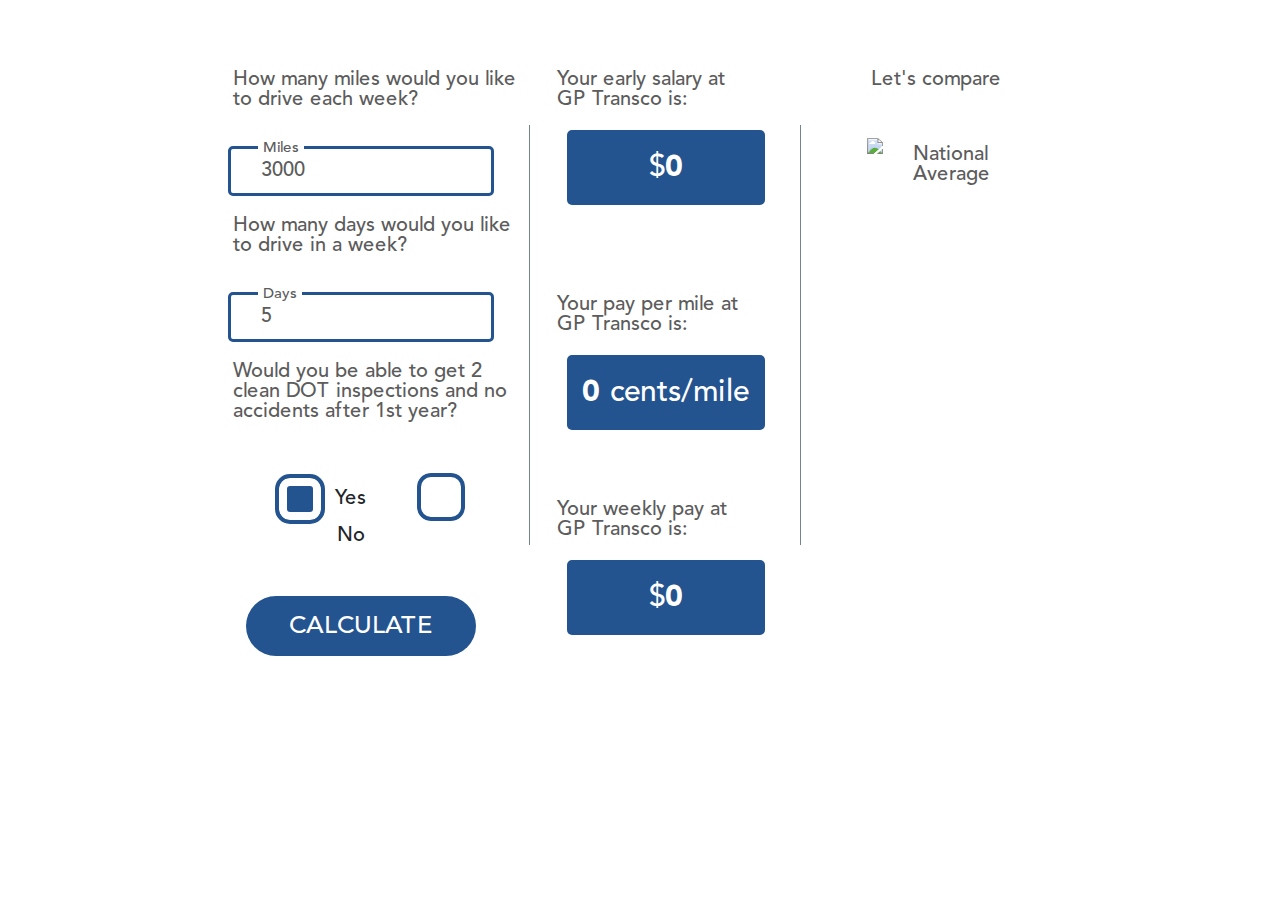
==== index.html @ 6103c7bd "added tracking source" ====
<!DOCTYPE html>
  <html>

  <head>
    <meta name="viewport" content="width=device-width, initial-scale=1, maximum-scale=2.0, user-scalable=no">
    <script type="text/javascript" src="https://www.gstatic.com/charts/loader.js"></script>
    <link rel="stylesheet" type="text/css" href="style.css" />
    <link rel="stylesheet" type="text/css" href="bootstrap.css" />
    <link rel="stylesheet" type="text/css" href="reset.css" />
    <script src="https://ajax.googleapis.com/ajax/libs/jquery/3.3.1/jquery.min.js"></script>
    <script type="text/javascript" src="script.js"></script>
    <script type="text/javascript" src="GoogleTag.js"></script>
    <script async src="https://www.googletagmanager.com/gtag/js?id=UA-136108668-1"></script>
<script>
(function(w,d,s,l,i){w[l]=w[l]||[];w[l].push({'gtm.start':
new Date().getTime(),event:'gtm.js'});var f=d.getElementsByTagName(s)[0],
j=d.createElement(s),dl=l!='dataLayer'?'&l='+l:'';j.async=true;j.src=
'https://www.googletagmanager.com/gtm.js?id='+i+dl;f.parentNode.insertBefore(j,f);
})(window,document,'script','dataLayer','GTM-P32CP8P');




</script>

    <script>
      window.dataLayer = window.dataLayer || [];
      function gtag(){dataLayer.push(arguments);}
      gtag('js', new Date());

      gtag('config', 'UA-136108668-1');
    </script>







  </head>

  <body onload="check(); return false;">
    <noscript><iframe src="https://www.googletagmanager.com/ns.html?id=GTM-P32CP8P"
    height="0" width="0" style="display:none;visibility:hidden"></iframe></noscript>

    <div class="container">
      <div class="zoomAll">
        <div class="row flex-wrap flex-md-nowrap">
          <div class=" col-lg-4 ">
            <div class="mid">
              <div id="driveMiles" class="textPD row  justify-content-center textMargin2 ">How many miles would you like to drive each week?</div>
              <span class="milesLabel selectTextColor   justify-content-center">
                Miles</span>
              <div class="row  justify-content-center ">
                <input type="number" name="miles-input" id="miles" value="3000" />
              </div>
              <div id="hide" class="" role="alert">
                Please enter valid number between 2000 and 3300
                <!-- error message text -->
              </div>



              <div class="textPD row  justify-content-center textMargin2 tM" >How many days would you like to drive in a week? </div>

              <span class="selectInput selectTextColor selectText ">
                Days</span>
              <div class="row  justify-content-center ">
                <select name="radio-button" class="select_join ">
                  <option value="1" class="selectTextColor">4</option>
                  <option value="2" class="selectTextColor" selected="selected">5</option>
                  <option value="3" class="selectTextColor">6</option>
                </select>
              </div>

              <div class="textPD row justify-content-start textPD textMargin3">Would you be able to get 2 clean DOT inspections and no accidents after 1st year?</div>
            </div>
            <div class="RadioButtons row justify-content-center">

              <div><input type="radio" name="DOT" id="radioChecked" checked="checked"></div>
              <div class="DOT radioSpace">Yes</div>
              <div><input type="radio" name="DOT" id="radioUnchecked"></div>
              <div class="DOT"> No</div>
            </div>
            <div class="row justify-content-center">
              <input type="button" name="submit" id="submitButton" value="CALCULATE" />
            </div>

          </div>



          <hr class="hr ">

          <div class="col-lg-3">
            <div class="counting">
              <div class="row justify-content-center" id="scrollHere">
                <span class="textPD textMargin">

                  Your early salary at GP Transco is:
                </span>
              </div>
              <div class="row justify-content-center">
                <span class="salaryNumbers salaryNumbersText">$
                  <b> <span class="counter" name="res" id="resultAnnual">0</span></b>
                </span>

              </div>

              <div class="row justify-content-center">
                <span class="textPD textMargin textMargin23">

                  Your pay per mile at GP Transco is:
                </span>
              </div>

              <div class="row justify-content-center">
                <span class="salaryNumbers salaryNumbersText ">
                  <b><span class="counter" id="cent" style="margin-right:10px;">0</span></b>
                  cents/mile
                </span>
              </div>

              <div class="row justify-content-center">
                <span class=" textPD textMargin">

                  Your weekly pay at GP Transco is:
                </span>

              </div>
              <div class="row justify-content-center">
                <span class="salaryNumbers salaryNumbersText">$
                  <b> <span class="counter" id="resultWeeks">0<span></span></b>
              </div>
            </div>
          </div>



          <hr class="hr">

          <div class="col-lg-3">

            <div class="row justify-content-center">
              <div class="textPD textLets justify-content-center">Let's compare</div>
            </div>

            <div class="row justify-content-center">
              <div id="columnchart"></div> <!--  google chart div -->
            </div>


            <div class="row justify-content-center">
              <img class="image" src="https://application.gptransco.com/GP_logo.png">
              <span class="average">
                National
                <br>
                Average
              </span>
            </div>
          </div>





        </div>
      </div>
    </div>

  </body>

  </html>
---- style.css ----
@font-face {
  font-family: 'AvenirMedium';
  src: url('AvenirMedium.woff2') format('woff2'),
    url('AvenirMedium.woff') format('woff');
  font-weight: normal;
  font-style: normal;
}

@font-face {
  font-family: 'AvenirBlack';
  src: url('AvenirBlack.woff2') format('woff2'),
    url('AvenirBlack.woff') format('woff');
  font-weight: bold !important;
  font-weight: normal !important;
}

strong, b {
  font-family: 'AvenirBlack' !important;
  font-weight: normal;
  font-style: normal;
}

@media only screen and (min-width: 737px) and (max-width: 823px) and (orientation: landscape) {
  body {
    overflow-y: hidden !important;
  }

  #miles {
    width: 80% !important;
  }

  .select_join {
    width: 80% !important;
  }

.tM{
padding-right: 16px !important;

}

  .textMargin2 {
    width: 80% !important;
    margin-left: 10px !important;
  }

  .textMargin3 {
    width: 80% !important;
    margin-left: 50px !important;
  }


  .selectInput {
    margin-left: 70px !important;
  }

  .milesLabel {
    margin-left: 70px !important;
  }

  .mid {
    margin: auto;
  }

  #hide {
    margin-left: 60px !important;
  }

  .hr {
    width: 90% !important;
    margin-top: 25px !important;
    margin-bottom: 25px !important;
    border: none !important;
    border-bottom: 1.5px solid hsla(200, 10%, 50%, 100) !important;
    height: 1.5px !important;
  }

}

@media only screen and (min-device-width: 501px) and (max-device-width: 800px) and (orientation: landscape) {


    .selectInput {
      margin-left: 50px !important;
    }

    .milesLabel {
      margin-left: 50px !important;
    }

}


@media only screen and (min-width: 0px) and (max-width: 750px) and (orientation: landscape) {


  .selectInput {
    margin-left: 50px;
  }

  .milesLabel {
    margin-left: 50px;
  }

  body {
    overflow-y: hidden !important;
  }

  #miles {
    width: 80% !important;
  }

  .select_join {
    width: 80% !important;
  }

  .textMargin2 {
    width: 80% !important;
    margin-left: 35px !important;
  }

  .textMargin3 {
    width: 80% !important;
    margin-left: 35px !important;
  }

  .container {
    margin: auto !important;
    justify-content: center;
    flex-direction: column !important;
  }

  .mid {
    padding-left: 0px;
  }

  .image {
    margin-left: -20px !important;
    margin-top: 19px !important;
    height: 45px !important;
    width: auto !important;
  }

  .average {
    color: #5c5c5c;
    margin-top: 5px;
    padding-left: 30px !important;
  }

  .hr {
    width: 90% !important;
    margin-top: 25px !important;
    margin-bottom: 25px !important;
    border: none !important;
    border-bottom: 1.5px solid hsla(200, 10%, 50%, 100) !important;
    height: 1.5px !important;
  }

  .textMargin {
    margin-left: -30px !important;
  }

  #hide {
    margin-left: 40px !important;
  }
}

@media only screen and (max-width: 320px) and (orientation: portrait) {
  #hide {
    margin-left: 15px !important;
  }

  body {
    overflow-y:hidden!important;
  }

  .mid {
    justify-content: center !important;
  }

  .image {
    padding-left: 20px !important;
    margin-top: 10px;
    height: 45px !important;
    width: auto !important;
  }

  .average {
    margin-top: 10px;
    padding-left: 22px !important;
    font-size: 50px !important;
  }

  .container {
    margin: auto !important;
    flex-direction: column;
  }

  #miles {
    height: 50px;
    width: 80% !important;
  }

  #submitButton {
    padding-top: 7px !important;
  }

  .selectInput {
    left: 45px !important;
    top: 10px;
  }

  .milesLabel {
    left: 45px !important;
    top: 10px;
    padding-left: 5px;
    padding-right: 5px;
  }

  .select_join {
    font-size: 20px;
    width: 80% !important;
    height: 50px;
  }

  .RadioButtons {
    padding-left: 46px !important;
    align-items: center !important;
  }

  .textMargin2 {
    width: 80% !important;
    margin-left: 7px !important;
  }

  .textMargin3 {
    width: 80% !important;
    margin-left: 7px !important;
  }

  .textMargin {
    width: 80% !important;
    margin-left: -20px !important
  }

  .hr {
    display: flex !important;
    margin-top: 25px !important;
    margin-bottom: 25px !important;
    border: none !important;
    border-bottom: 1.5px solid hsla(200, 10%, 50%, 100) !important;
    height: 1.5px !important;
    width: 90% !important;
  }

  .salaryNumbers {
    margin-bottom: 35px !important;
  }
}

@media only screen and (min-width: 321px) and (max-width: 360px) and (orientation: portrait) {
  #hide {
    margin-left: 15px !important;
  }

  .selectInput {
    margin-left: 25px;
  }

  .milesLabel {
    margin-left: 25px;
  }

  body {
    overflow-y: hidden !important;
  }

  .image {
    margin-top: 5px;
    height: 50px !important;
    width: auto !important;
  }

  .average {
    margin-top: 5px;
    margin-left: 23px !important;
    font-size: 152px !important;
  }

  .RadioButtons {
    padding-left: 46px !important;
    align-items: center !important;
  }

  .container {
    margin: auto;
    flex-direction: column;
    overflow: auto !important;
    min-width: 100% !important;
    padding-top: 10px !important;
    padding-bottom: 10px !important;
  }

  .textMargin2 {
    width: 80% !important;
    margin-left: 10px !important;
  }

  .textMargin3 {
    width: 80% !important;
    margin-left: 10px !important;
  }

  .textMargin {
    width: 180px;
    margin-left: -30px !important;
  }

  .hr {
    display: flex !important;
    margin-top: 25px !important;
    margin-bottom: 25px !important;
    border: none !important;
    border-bottom: 1.5px solid hsla(200, 10%, 50%, 100) !important;
    height: 1.5px !important;
    width: 90% !important;
  }

  .salaryNumbers {
    margin-bottom: 35px !important;
  }
}

@media  screen  and (min-width: 361px) and (max-width: 500px) and (orientation: portrait) {



  #hide {
    margin-left: 25px !important;
  }

  .selectInput {
    margin-left: 35px;
  }

  .milesLabel {
    margin-left: 35px;
  }

  body {
    overflow-y: hidden !important;
  }

  .mid {
    padding-left: 20px;
  }

  #miles {
    width: 80% !important;
  }

  .select_join {
    width: 80% !important;
  }

  .textMargin2 {
    width: 80% !important;
    margin-left: 13px !important;
  }

  .textMargin3 {
    width: 80% !important;
    margin-left: 15px !important;
  }

  .textMargin {
    width: 80% !important;
    margin-left: -20px !important
  }

  .image {
    margin-left: -20px !important;
    padding-top: -10px;
    height: 45px !important;
    width: auto !important;
  }

  .average {
    padding-top: 10px;
    margin-left: 0 !important;
  }

  .RadioButtons {
    padding-left: 46px !important;
    align-items: center !important;
  }

  .container {
    margin: auto;
    flex-direction: column;
    overflow: hidden !important;
    min-width: 100% !important;
    padding-top: 10px !important;
    padding-bottom: 10px !important;
  }

  .textMargin {
    width: 80% !important;
    margin-left: -30px !important
  }

  .hr {
    display: flex !important;
    margin-top: 25px !important;
    margin-bottom: 25px !important;
    border: none !important;
    border-bottom: 1.5px solid hsla(200, 10%, 50%, 100) !important;
    height: 1.5px !important;
    width: 90% !important;
  }

  .salaryNumbers {
    margin-bottom: 35px !important;
  }
}


@media only screen  and (min-device-width: 361px) and (max-device-width: 500px) and (orientation: portrait) {



  #hide {
    margin-left: 25px !important;
  }

  .selectInput {
    margin-left: 35px;
  }

  .milesLabel {
    margin-left: 35px;
  }

  body {
    overflow-y: hidden !important;
  }

  .mid {
    padding-left: 20px;
  }

  #miles {
    width: 80% !important;
  }

  .select_join {
    width: 80% !important;
  }

  .textMargin2 {
    width: 80% !important;
    margin-left: 13px !important;
  }

  .textMargin3 {
    width: 80% !important;
    margin-left: 15px !important;
  }

  .textMargin {
    width: 80% !important;
    margin-left: -20px !important
  }

  .image {
    margin-left: -20px !important;
    padding-top: -10px;
    height: 45px !important;
    width: auto !important;
  }

  .average {
    padding-top: 10px;
    margin-left: 0 !important;
  }

  .RadioButtons {
    margin-left: 5px !important;
    align-items: center !important;
  }

  .container {
    margin: auto;
    flex-direction: column;
    overflow: hidden !important;
    min-width: 100% !important;
    padding-top: 10px !important;
    padding-bottom: 10px !important;
  }

  .textMargin {
    width: 80% !important;
    margin-left: -30px !important
  }

  .hr {
    display: flex !important;
    margin-top: 25px !important;
    margin-bottom: 25px !important;
    border: none !important;
    border-bottom: 1.5px solid hsla(200, 10%, 50%, 100) !important;
    height: 1.5px !important;
    width: 90% !important;
  }

  .salaryNumbers {
    margin-bottom: 35px !important;
  }
}



@media only screen  and (min-device-width: 361px) and (max-device-width: 500px) and (lanscape: portrait) {



  #hide {
    margin-left: 15px !important;
  }

  .selectInput {
    margin-left: -5px;
  }

  .milesLabel {
    margin-left: -5px;
  }

  body {
    overflow-y: hidden !important;
  }

  .mid {
    padding-left: 20px;
  }

  #miles {
    width: 80% !important;
  }

  .select_join {
    width: 80% !important;
  }

  .textMargin2 {
    width: 80% !important;
    margin-left: 13px !important;
  }

  .textMargin3 {
    width: 80% !important;
    margin-left: 15px !important;
  }

  .textMargin {
    width: 80% !important;
    margin-left: -20px !important
  }

  .image {
    margin-left: -20px !important;
    padding-top: -10px;
    height: 45px !important;
    width: auto !important;
  }

  .average {
    padding-top: 10px;
    margin-left: 0 !important;
  }

  .RadioButtons {
    margin-left: 5px !important;
    align-items: center !important;
  }

  .container {
    margin: auto;
    flex-direction: column;
    overflow: hidden !important;
    min-width: 100% !important;
    padding-top: 10px !important;
    padding-bottom: 10px !important;
  }

  .textMargin {
    width: 80% !important;
    margin-left: -30px !important
  }

  .hr {
    display: flex !important;
    margin-top: 25px !important;
    margin-bottom: 25px !important;
    border: none !important;
    border-bottom: 1.5px solid hsla(200, 10%, 50%, 100) !important;
    height: 1.5px !important;
    width: 90% !important;
  }

  .salaryNumbers {
    margin-bottom: 35px !important;
  }
}




@media only screen and (min-width: 501px) and (max-width: 768px) and (orientation: portrait) {
  body {
    overflow-y: hidden !important;
  }

  .image {
    margin-top: 15px !important;
    margin-left: -20px !important;
    height: 45px !important;
    width: auto !important;
  }

  .average {
    margin-top: 5px !important;
    margin-left: 0 !important;
  }

  .container {
    margin: auto !important;
    flex-direction: row !important;
    justify-content: flex-start !important;
    flex-wrap: nowrap !important;
  }

  .textMargin {
    margin-left: -30px !important;
    margin-right: 20px;
    width: 200px !important;
  }
}




@media only screen and (min-width: 769px) and (max-width: 1024px) and (orientation: portrait) {
  body {
    overflow-y: hidden !important;
  }

  .image {
    margin-top: 20px !important;
    margin-left: -15px !important;
    height: 45px !important;
    width: auto !important;
  }

  .average {
    margin-top: 10px !important;
    margin-left: 0 !important;
  }



  .container {
    margin: auto;
    flex-wrap: nowrap !important;
    flex-direction: row;
    justify-content: flex-start !important;
  }
}

/* main body css */
.RadioButtons {
  padding-left: 20px !important;
  align-items: center !important;
}

.textMargin {
  margin-left: -10px;
  margin-right: 20px;
  width: 200px !important;
}

#columnchart {
  padding-top: 15px !important;
}

.textMargin3 {
  padding-left: 5px;
  margin-right: 20px;
  width: 300px;
}

.textMargin2 {
  padding-left: 5px !important;
  margin-right: 20px;
  width: 300px;
}

body {
  overflow-y: hidden;
  -moz-transform-origin: 0 0;
  left: 0;
  font-family: 'AvenirMedium' !important;
}

#submitButton {
  display: inline-block;
  width: 230px;
  height: 60px;
  border-radius: 45px;
  background-color: #23548f;
  border: none;
  font-size: 25px;
  color: white;
}

#radioChecked,
#radioUnchecked {
  height: 50px;
  width: 50px;
}

.textBottom {
  margin-top: 20px;
}

.selectText {
  margin-top: 15px;
  margin-bottom: 15px;
}

.container {
  margin: auto;
  justify-content: center;
  display: flex;
  padding-left: 75px;
  padding-top: 50px;
  padding-bottom: 50px;
}

#chart_div {
  display: inline-block;
  margin: 0 auto;
}

.hr {
  display: flex;
  margin-left: 35px;
  margin-right: 35px;
  margin-top: 75px;
  border: none;
  border-left: 1.5px solid hsla(200, 10%, 50%, 100);
  height: 420px;
  width: 1.5px;
}

input::-webkit-inner-spin-button,
input::-webkit-outer-spin-button {
  -webkit-appearance: none;
  margin: 0;
}

input[type=number] {
  -moz-appearance: textfield;
}

input[type="radio"] {
  background-color: white;
  border: 0.03em solid rgba(255, 255, 255, .5);
  border-radius: 15px;
  box-shadow: inset 0 0 0 0.25em #23548f;
  cursor: pointer;
  font: inherit;
  height: 0.5em;
  outline: none;
  width: 0.5em;
  -moz-appearance: none;
  -webkit-appearance: none;
}

input[type="radio"]:checked {
  display: block;
  border: 4px solid #23548f;
  border-radius: 15px;
  background-color: #23548f;
  box-shadow: 0 0 0 .5em white inset;
}

.salaryNumbers {
  display: flex;
  background-color: #23548f;
  height: 75px;
  width: 250px;
  border-radius: 5px;
  color: white;
  justify-content: center;
  align-items: center;
  margin-bottom: 75px;
}

#miles {
  height: 50px;
  width: 300px;
  font-size: 20px;
  padding-left: 30px;
  border-radius: 5px;
  border: solid;
  border-color: #23548f;
  color: #5c5c5c;
}


.milesLabel {
  position: relative;
  left: 15px;
  top: 10px;
  padding-left: 5px;
  padding-right: 5px;
  font-size: 15px !important;
  color: #23548f !important;
  background-color: white;
}

.inputMiles {
  font-size: 15px !important;
}

.textMargin23 {
  padding-top: 20px;
}

.average {
  color: #5c5c5c;
  padding-top: 20px;
  padding-left: 30px;
  font-size: 20px !important;
}

select {
  -webkit-appearance: none;
  -moz-appearance: none;
  appearance: none;
  background: url("http://cdn1.iconfinder.com/data/icons/cc_mono_icon_set/blacks/16x16/br_down.png") white no-repeat 96% !important;
}

select::-ms-expand {
  display: none;
}

.image {
  margin-top: 13px;
  margin-left: -15px;
  height: 45px;
  width: auto;
}

.selectInput {
  color: #5c5c5c;
  position: relative;
  left: 15px;
  top: 10px;
  padding-left: 5px;
  padding-right: 5px;
  font-size: 15px !important;
  color: #23548f !important;
  background-color: white;
}

.selectTextColor {
  color: #5c5c5c !important;
}

.select_join {
  padding-left: 30px;
  font-size: 20px;
  width: 300px;
  height: 50px;
  overflow: hidden;
  border: solid;
  border-radius: 5px;
  background-color: white;
  border-color: #23548f;
  color: #5c5c5c;
}

.select_join select {
  background-color: white;
  width: 175px;
  font-size: 15px;
  border: 0;
  border-radius: 15px;
  height: 14px;
  color: red;
}

.RadioButtons {
  margin-top: 50px;
  margin-bottom: 50px;
}

.DOT {
  font-size: 20px;
  margin-right: 50px;
  margin-left: 10px;
}

.salaryNumbersText {
  font-size: 30px;
  margin-bottom: 50px;
}

#hide {
  display: none;
  font-size: 20px;
  width: 250px;
  height: 20px;
  margin-left: -10px;
  color: red;
  margin-top: 5px;
  margin-bottom: 10px !important;
}

.textLets {
  align-content: center;
  width: 100% !important;
}

.textPD {
  display: flex;
  margin-bottom: 20px;
  margin-top: 20px;
  font-size: 20px;
  color: #5c5c5c;
}
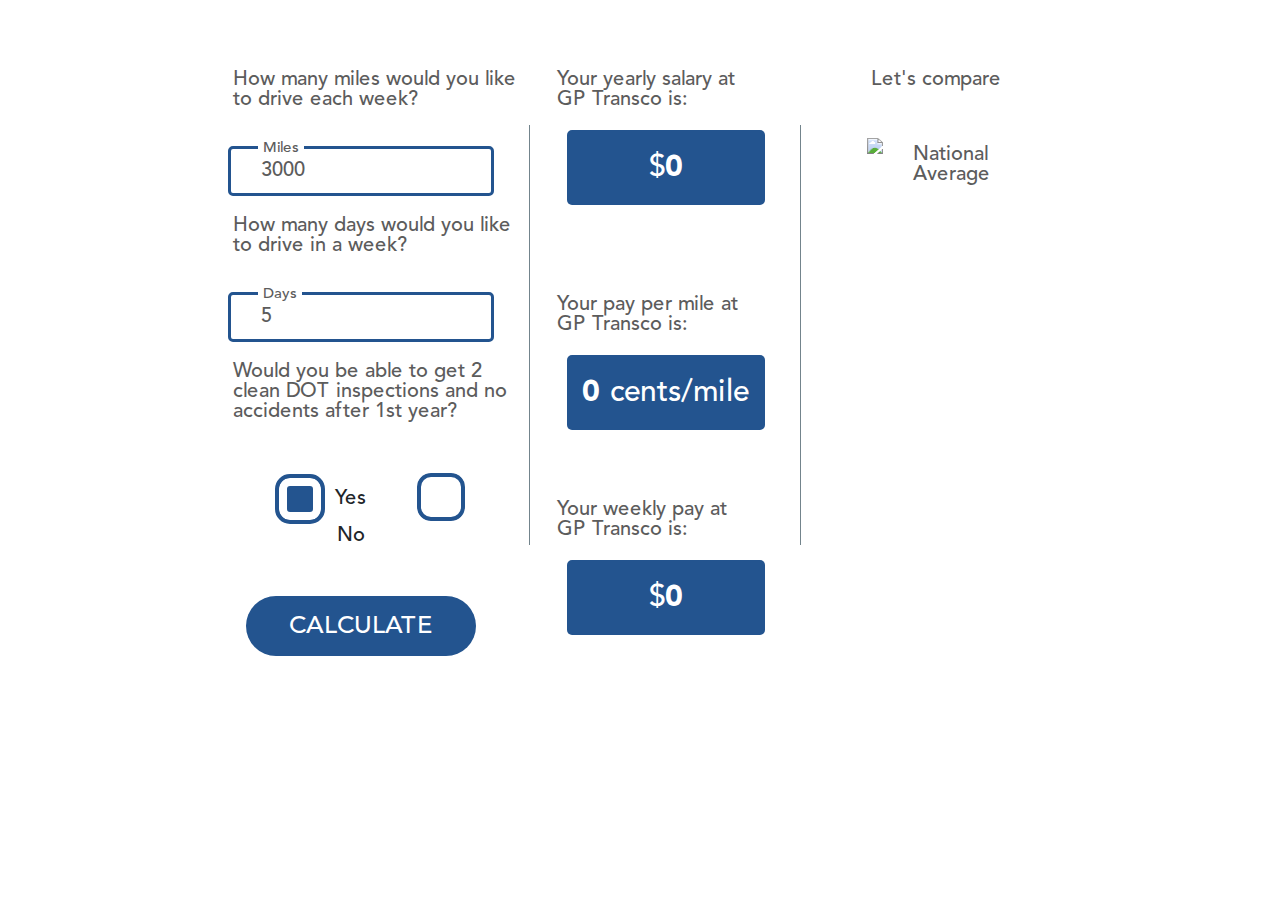
==== commit 79ac47dc: "fix text" ====
--- a/index.html
+++ b/index.html
@@ -9,28 +9,25 @@
     <link rel="stylesheet" type="text/css" href="reset.css" />
     <script src="https://ajax.googleapis.com/ajax/libs/jquery/3.3.1/jquery.min.js"></script>
     <script type="text/javascript" src="script.js"></script>
-    <script type="text/javascript" src="GoogleTag.js"></script>
     <script async src="https://www.googletagmanager.com/gtag/js?id=UA-136108668-1"></script>
-<script>
-(function(w,d,s,l,i){w[l]=w[l]||[];w[l].push({'gtm.start':
-new Date().getTime(),event:'gtm.js'});var f=d.getElementsByTagName(s)[0],
-j=d.createElement(s),dl=l!='dataLayer'?'&l='+l:'';j.async=true;j.src=
-'https://www.googletagmanager.com/gtm.js?id='+i+dl;f.parentNode.insertBefore(j,f);
-})(window,document,'script','dataLayer','GTM-P32CP8P');
+
+    <script>(function(w,d,s,l,i){w[l]=w[l]||[];w[l].push({'gtm.start':
+    new Date().getTime(),event:'gtm.js'});var f=d.getElementsByTagName(s)[0],
+    j=d.createElement(s),dl=l!='dataLayer'?'&l='+l:'';j.async=true;j.src=
+    'https://www.googletagmanager.com/gtm.js?id='+i+dl;f.parentNode.insertBefore(j,f);
+    })(window,document,'script','dataLayer','GTM-P32CP8P');</script>
 
 
+<script>
+  window.dataLayer = window.dataLayer || [];
 
+  function gtag() {
+    dataLayer.push(arguments);
+  }
+  gtag('js', new Date());
 
+  gtag('config', 'UA-136108668-1');
 </script>
-
-    <script>
-      window.dataLayer = window.dataLayer || [];
-      function gtag(){dataLayer.push(arguments);}
-      gtag('js', new Date());
-
-      gtag('config', 'UA-136108668-1');
-    </script>
-
 
 
 
@@ -40,6 +37,7 @@
   </head>
 
   <body onload="check(); return false;">
+
     <noscript><iframe src="https://www.googletagmanager.com/ns.html?id=GTM-P32CP8P"
     height="0" width="0" style="display:none;visibility:hidden"></iframe></noscript>
 
@@ -83,7 +81,7 @@
               <div class="DOT"> No</div>
             </div>
             <div class="row justify-content-center">
-              <input type="button" name="submit" id="submitButton" value="CALCULATE" />
+              <input type="button" class="buttonClick" name="submit" id="submitButton" value="CALCULATE" />
             </div>
 
           </div>
@@ -97,7 +95,7 @@
               <div class="row justify-content-center" id="scrollHere">
                 <span class="textPD textMargin">
 
-                  Your early salary at GP Transco is:
+                  Your yearly salary at GP Transco is:
                 </span>
               </div>
               <div class="row justify-content-center">
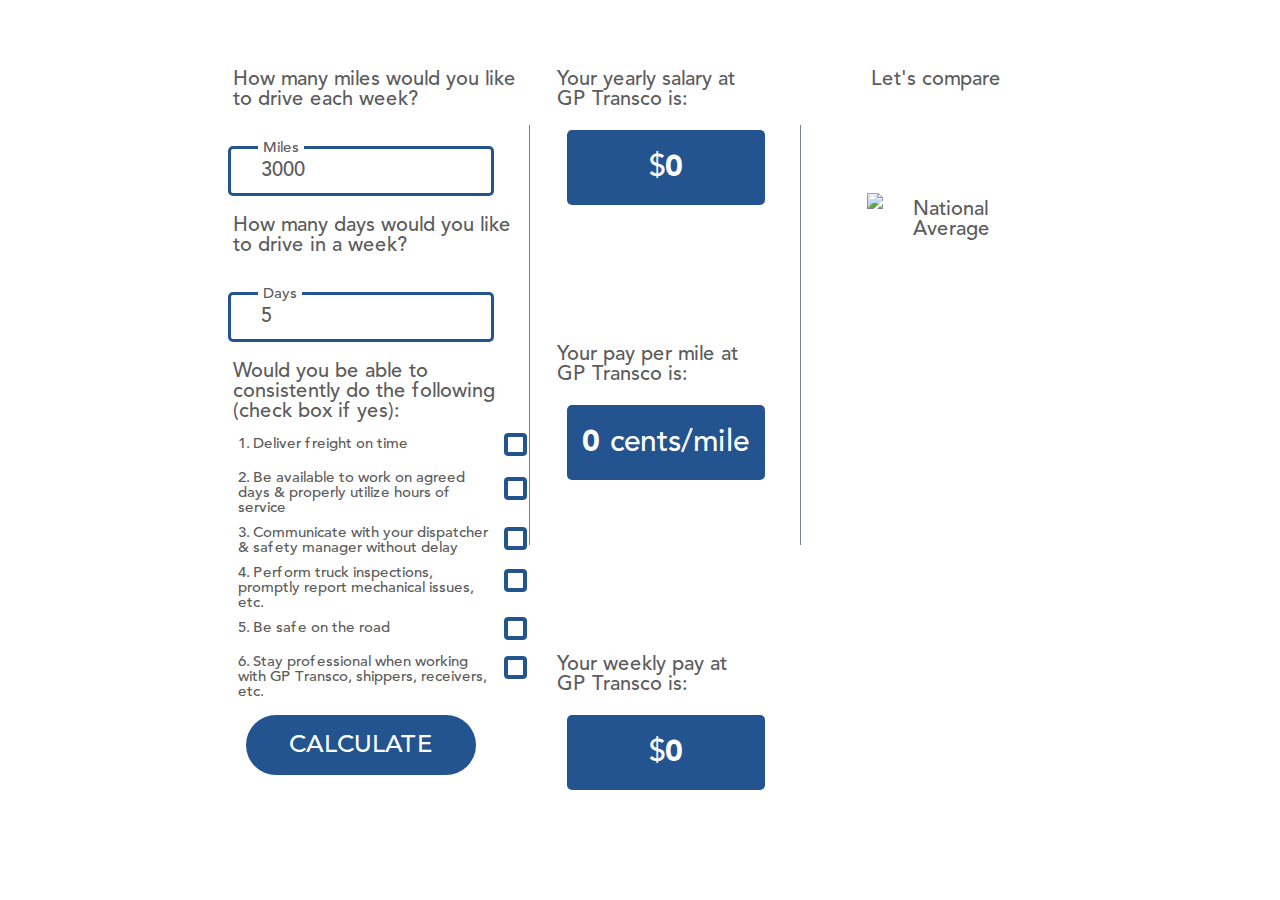
==== commit 591c1ac8: "Edited checkboxes" ====
--- a/index.html
+++ b/index.html
@@ -11,23 +11,34 @@
     <script type="text/javascript" src="script.js"></script>
     <script async src="https://www.googletagmanager.com/gtag/js?id=UA-136108668-1"></script>
 
-    <script>(function(w,d,s,l,i){w[l]=w[l]||[];w[l].push({'gtm.start':
-    new Date().getTime(),event:'gtm.js'});var f=d.getElementsByTagName(s)[0],
-    j=d.createElement(s),dl=l!='dataLayer'?'&l='+l:'';j.async=true;j.src=
-    'https://www.googletagmanager.com/gtm.js?id='+i+dl;f.parentNode.insertBefore(j,f);
-    })(window,document,'script','dataLayer','GTM-P32CP8P');</script>
-
-
-<script>
-  window.dataLayer = window.dataLayer || [];
-
-  function gtag() {
-    dataLayer.push(arguments);
-  }
-  gtag('js', new Date());
-
-  gtag('config', 'UA-136108668-1');
-</script>
+    <script>
+      (function(w, d, s, l, i) {
+        w[l] = w[l] || [];
+        w[l].push({
+          'gtm.start': new Date().getTime(),
+          event: 'gtm.js'
+        });
+        var f = d.getElementsByTagName(s)[0],
+          j = d.createElement(s),
+          dl = l != 'dataLayer' ? '&l=' + l : '';
+        j.async = true;
+        j.src =
+          'https://www.googletagmanager.com/gtm.js?id=' + i + dl;
+        f.parentNode.insertBefore(j, f);
+      })(window, document, 'script', 'dataLayer', 'GTM-P32CP8P');
+    </script>
+
+
+    <script>
+      window.dataLayer = window.dataLayer || [];
+
+      function gtag() {
+        dataLayer.push(arguments);
+      }
+      gtag('js', new Date());
+
+      gtag('config', 'UA-136108668-1');
+    </script>
 
 
 
@@ -38,8 +49,7 @@
 
   <body onload="check(); return false;">
 
-    <noscript><iframe src="https://www.googletagmanager.com/ns.html?id=GTM-P32CP8P"
-    height="0" width="0" style="display:none;visibility:hidden"></iframe></noscript>
+    <noscript><iframe src="https://www.googletagmanager.com/ns.html?id=GTM-P32CP8P" height="0" width="0" style="display:none;visibility:hidden"></iframe></noscript>
 
     <div class="container">
       <div class="zoomAll">
@@ -59,7 +69,7 @@
 
 
 
-              <div class="textPD row  justify-content-center textMargin2 tM" >How many days would you like to drive in a week? </div>
+              <div class="textPD row  justify-content-center textMargin2 tM">How many days would you like to drive in a week? </div>
 
               <span class="selectInput selectTextColor selectText ">
                 Days</span>
@@ -71,14 +81,42 @@
                 </select>
               </div>
 
-              <div class="textPD row justify-content-start textPD textMargin3">Would you be able to get 2 clean DOT inspections and no accidents after 1st year?</div>
-            </div>
-            <div class="RadioButtons row justify-content-center">
-
-              <div><input type="radio" name="DOT" id="radioChecked" checked="checked"></div>
-              <div class="DOT radioSpace">Yes</div>
-              <div><input type="radio" name="DOT" id="radioUnchecked"></div>
-              <div class="DOT"> No</div>
+              <div class="textPD row justify-content-start textPD textMargin3">Would you be able to consistently do the following (check box if yes):</div>
+            </div>
+            <div class="RadioButtons row justify-content-center radiosize">
+
+              <div class="row">
+                <div class="radioTextWidth">1. Deliver freight on time</div>
+                <div><input class="radioButtonPlace rb1" type="checkbox" name="" id="radioChecked1"></div>
+              </div>
+
+              <div class="row">
+                <div class="radioTextWidth">2. Be available to work on agreed days & properly utilize hours of service</div>
+                <div><input class="radioButtonPlace rb2" type="checkbox" name="" id="radioChecked2"></div>
+
+              </div>
+              <div class="row">
+                <div class="radioTextWidth">3. Communicate with your dispatcher & safety manager without delay </div>
+                <div><input class="radioButtonPlace rb3" type="checkbox" name="" id="radioChecked3"></div>
+
+              </div>
+              <div class="row">
+                <div class="radioTextWidth">4. Perform truck inspections, promptly report mechanical issues, etc.</div>
+                <div><input class="radioButtonPlace rb4" type="checkbox" name="" id="radioChecked4"></div>
+
+              </div>
+              <div class="row">
+                <div class="radioTextWidth">5. Be safe on the road</div>
+                <div><input class="radioButtonPlace rb5" type="checkbox" name="" id="radioChecked5"></div>
+
+              </div>
+              <div class="row">
+                <div class="radioTextWidth" >6. Stay professional when working with GP Transco, shippers, receivers, etc.</div>
+                <div><input class="radioButtonPlace rb6" type="checkbox" name="" id="radioChecked6"></div>
+
+              </div>
+
+
             </div>
             <div class="row justify-content-center">
               <input type="button" class="buttonClick" name="submit" id="submitButton" value="CALCULATE" />
@@ -119,8 +157,8 @@
                 </span>
               </div>
 
-              <div class="row justify-content-center">
-                <span class=" textPD textMargin">
+              <div class="row justify-content-center textMargin3rd">
+                <span class=" textPD textMargin ">
 
                   Your weekly pay at GP Transco is:
                 </span>
@@ -139,11 +177,11 @@
 
           <div class="col-lg-3">
 
-            <div class="row justify-content-center">
+            <div class="row justify-content-center ">
               <div class="textPD textLets justify-content-center">Let's compare</div>
             </div>
 
-            <div class="row justify-content-center">
+            <div class="row justify-content-center chartMargin">
               <div id="columnchart"></div> <!--  google chart div -->
             </div>
 
--- a/style.css
+++ b/style.css
@@ -168,6 +168,16 @@
   #hide {
     margin-left: 15px !important;
   }
+
+  .radiosize{
+margin-left: -10px !important;
+    }
+
+
+    .radioTextWidth{
+    width:220px !important;
+
+    }
 
   body {
     overflow-y:hidden!important;
@@ -262,6 +272,17 @@
     margin-left: 15px !important;
   }
 
+  .radiosize{
+margin-left: 10px !important;
+    }
+
+
+    .radioTextWidth{
+    width:250px !important;
+
+    }
+
+
   .selectInput {
     margin-left: 25px;
   }
@@ -332,8 +353,6 @@
 
 @media  screen  and (min-width: 361px) and (max-width: 500px) and (orientation: portrait) {
 
-
-
   #hide {
     margin-left: 25px !important;
   }
@@ -421,6 +440,9 @@
   .salaryNumbers {
     margin-bottom: 35px !important;
   }
+
+
+
 }
 
 
@@ -519,98 +541,6 @@
 
 
 
-@media only screen  and (min-device-width: 361px) and (max-device-width: 500px) and (lanscape: portrait) {
-
-
-
-  #hide {
-    margin-left: 15px !important;
-  }
-
-  .selectInput {
-    margin-left: -5px;
-  }
-
-  .milesLabel {
-    margin-left: -5px;
-  }
-
-  body {
-    overflow-y: hidden !important;
-  }
-
-  .mid {
-    padding-left: 20px;
-  }
-
-  #miles {
-    width: 80% !important;
-  }
-
-  .select_join {
-    width: 80% !important;
-  }
-
-  .textMargin2 {
-    width: 80% !important;
-    margin-left: 13px !important;
-  }
-
-  .textMargin3 {
-    width: 80% !important;
-    margin-left: 15px !important;
-  }
-
-  .textMargin {
-    width: 80% !important;
-    margin-left: -20px !important
-  }
-
-  .image {
-    margin-left: -20px !important;
-    padding-top: -10px;
-    height: 45px !important;
-    width: auto !important;
-  }
-
-  .average {
-    padding-top: 10px;
-    margin-left: 0 !important;
-  }
-
-  .RadioButtons {
-    margin-left: 5px !important;
-    align-items: center !important;
-  }
-
-  .container {
-    margin: auto;
-    flex-direction: column;
-    overflow: hidden !important;
-    min-width: 100% !important;
-    padding-top: 10px !important;
-    padding-bottom: 10px !important;
-  }
-
-  .textMargin {
-    width: 80% !important;
-    margin-left: -30px !important
-  }
-
-  .hr {
-    display: flex !important;
-    margin-top: 25px !important;
-    margin-bottom: 25px !important;
-    border: none !important;
-    border-bottom: 1.5px solid hsla(200, 10%, 50%, 100) !important;
-    height: 1.5px !important;
-    width: 90% !important;
-  }
-
-  .salaryNumbers {
-    margin-bottom: 35px !important;
-  }
-}
 
 
 
@@ -712,6 +642,7 @@
 }
 
 #submitButton {
+  margin-top:-35px;
   display: inline-block;
   width: 230px;
   height: 60px;
@@ -722,10 +653,15 @@
   color: white;
 }
 
-#radioChecked,
-#radioUnchecked {
-  height: 50px;
-  width: 50px;
+#radioChecked1,
+#radioUnchecked,
+#radioChecked2,
+#radioChecked3,
+#radioChecked4,
+#radioChecked5,
+#radioChecked6 {
+  height: 25px;
+  width: 25px;
 }
 
 .textBottom {
@@ -772,10 +708,10 @@
   -moz-appearance: textfield;
 }
 
-input[type="radio"] {
+input[type="checkbox"] {
   background-color: white;
   border: 0.03em solid rgba(255, 255, 255, .5);
-  border-radius: 15px;
+  border-radius: 5px;
   box-shadow: inset 0 0 0 0.25em #23548f;
   cursor: pointer;
   font: inherit;
@@ -786,12 +722,12 @@
   -webkit-appearance: none;
 }
 
-input[type="radio"]:checked {
+input[type="checkbox"]:checked {
   display: block;
   border: 4px solid #23548f;
-  border-radius: 15px;
+  border-radius: 5px;
   background-color: #23548f;
-  box-shadow: 0 0 0 .5em white inset;
+  box-shadow: 0 0 0 .15em white inset;
 }
 
 .salaryNumbers {
@@ -834,7 +770,13 @@
 }
 
 .textMargin23 {
-  padding-top: 20px;
+  padding-top: 70px;
+}
+
+.textMargin3rd{
+margin-top: 105px;
+
+
 }
 
 .average {
@@ -908,8 +850,8 @@
 
 .DOT {
   font-size: 20px;
-  margin-right: 50px;
-  margin-left: 10px;
+  /* margin-right: 50px;
+  margin-left: 10px; */
 }
 
 .salaryNumbersText {
@@ -928,10 +870,75 @@
   margin-bottom: 10px !important;
 }
 
+.radiopad{
+padding-right: 25px;
+margin-left: -70px;
+margin-top: 5px;
+}
+
+.radioButtonsTop{
+  margin-left: -55px;
+  margin-top: -15px;
+}
+
+.radiosize{
+width:300px;
+margin-top: -15px;
+}
+
+.radioTextWidth{
+font-size:15px;
+width:250px;
+  color: #5c5c5c;
+margin-top: 10px;
+margin-left: -10px;
+}
+
+.radioButtonsMargin{
+margin-left: 10px;
+
+}
+
+.radioButtonPlace{
+margin-top: 5px;
+margin-left:15px;
+}
+
+.rb1{
+margin-top:5px;
+}
+
+.rb2{
+margin-top:15px;
+}
+
+.rb3{
+margin-top:10px;
+}
+
+.rb4{
+margin-top:12px;
+}
+
+.rb5{
+margin-top:5px;
+}
+.rb6{
+margin-top:10px;
+}
+
+.chartMargin{
+margin-top: 55px;
+
+
+}
+
+
 .textLets {
   align-content: center;
   width: 100% !important;
 }
+
 
 .textPD {
   display: flex;
@@ -940,3 +947,10 @@
   font-size: 20px;
   color: #5c5c5c;
 }
+
+
+/* .counting{
+margin-top:100px;
+
+
+} */
